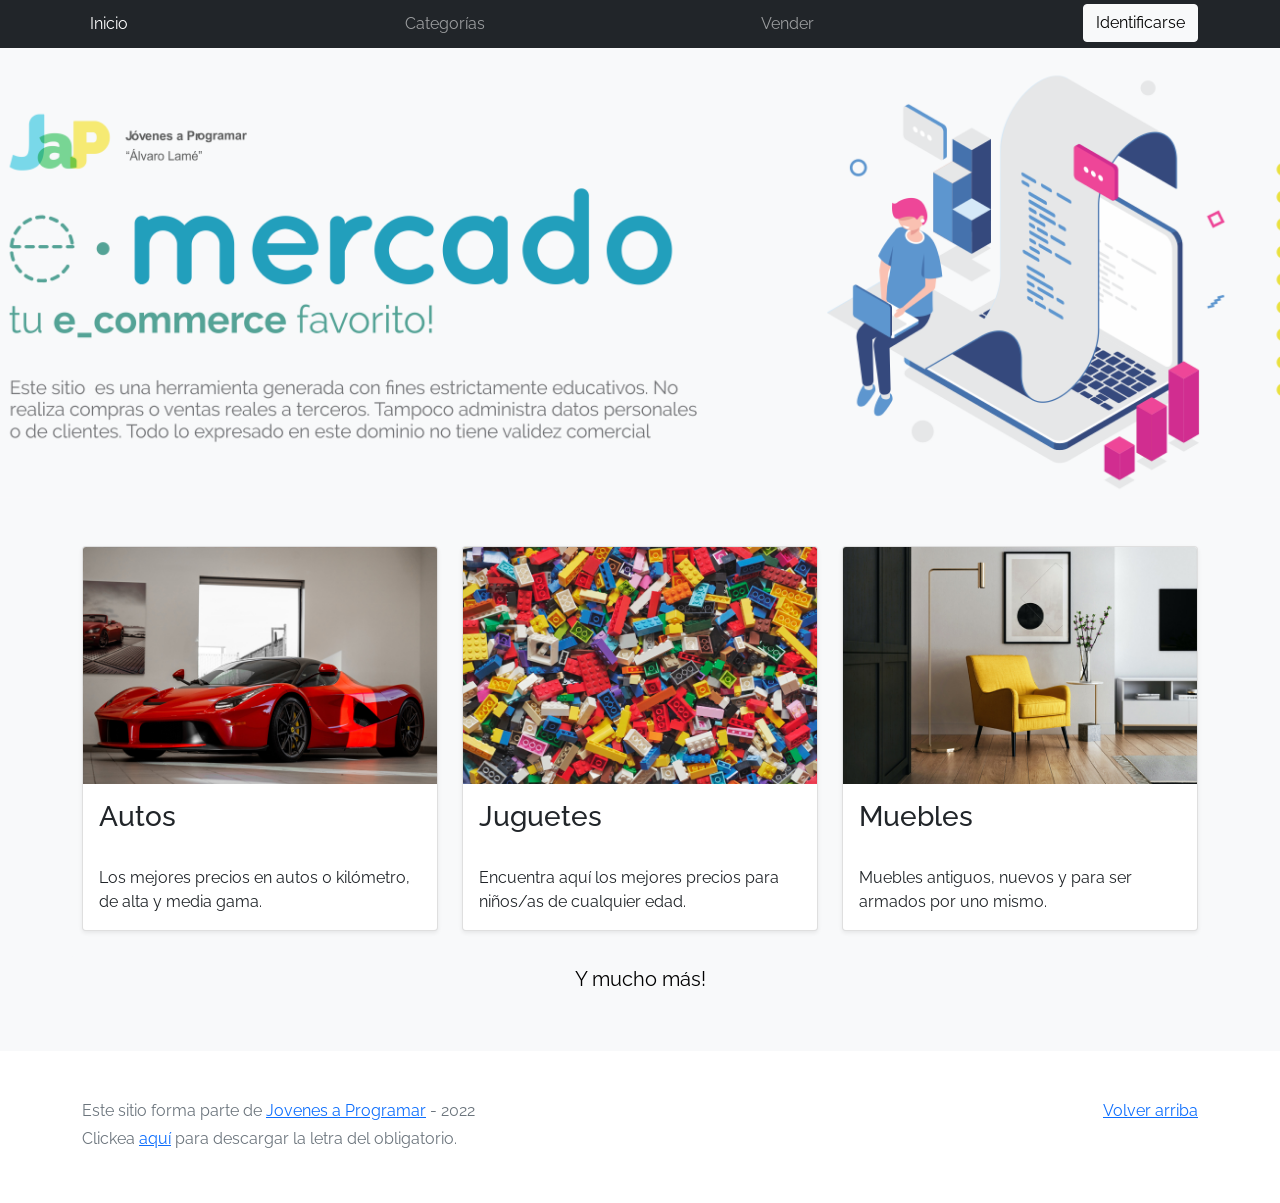
==== index.html @ 50b45c33 "initial commit" ====
<!DOCTYPE html>
<html lang="es">

<head>
  <meta http-equiv="Content-Type" content="text/html; charset=UTF-8">
  <meta name="viewport" content="width=device-width, initial-scale=1, shrink-to-fit=no">
  <title>eMercado - Todo lo que busques está aquí</title>

  <link href="https://fonts.googleapis.com/css?family=Raleway:300,300i,400,400i,700,700i,900,900i" rel="stylesheet">
  <link href="css/bootstrap.min.css" rel="stylesheet">
  <link href="css/styles.css" rel="stylesheet">
</head>

<body>
  <nav class="navbar navbar-expand-lg navbar-dark bg-dark p-1">
    <div class="container">
      <button class="navbar-toggler" type="button" data-bs-toggle="collapse" data-bs-target="#navbarNav"
        aria-controls="navbarNav" aria-expanded="false" aria-label="Toggle navigation">
        <span class="navbar-toggler-icon"></span>
      </button>
      <div class="collapse navbar-collapse" id="navbarNav">
        <ul class="navbar-nav w-100 justify-content-between">
          <li class="nav-item">
            <a class="nav-link active" href="index.html">Inicio</a>
          </li>
          <li class="nav-item">
            <a class="nav-link" href="categories.html">Categorías</a>
          </li>
          <li class="nav-item">
            <a class="nav-link" href="sell.html">Vender</a>
          </li>
          <li class="nav-item">
            <div id="sign-in">
              <div class="dropdown">
                <button class="btn btn-secondary dropdown-toggle" type="button" id="userEmail" data-bs-toggle="dropdown"
                  aria-haspopup="true" aria-expanded="false" style="display: none;">
                </button>
                <div class="dropdown-menu" aria-labelledby="userEmail">
                  <a class="dropdown-item" href="cart.html">Mi carrito</a>
                  <a class="dropdown-item" href="my-profile.html">Mi perfil</a>
                  <button class="dropdown-item" id="close">Cerrar sesión</button>
                </div>
              </div>
            </div>
          </li>
        </ul>
      </div>
    </div>
  </nav>
  <main>
    <div class="jumbotron text-center"></div>
    <div class="album py-5 bg-light">
      <div class="container">
        <div class="row">
          <div class="col-md-4">
            <div class="card mb-4 shadow-sm custom-card cursor-active" id="autos">
              <img class="bd-placeholder-img card-img-top" src="img/cars_index.jpg"
                alt="Imgagen representativa de la categoría 'Autos'">
              <h3 class="m-3">Autos</h3>
              <div class="card-body">
                <p class="card-text">Los mejores precios en autos 0 kilómetro, de alta y media gama.</p>
              </div>
            </div>
          </div>
          <div class="col-md-4">
            <div class="card mb-4 shadow-sm custom-card cursor-active" id="juguetes">
              <img class="bd-placeholder-img card-img-top" src="img/toys_index.jpg"
                alt="Imgagen representativa de la categoría 'Juguetes'">
              <h3 class="m-3">Juguetes</h3>
              <div class="card-body">
                <p class="card-text">Encuentra aquí los mejores precios para niños/as de cualquier edad.</p>
              </div>
            </div>
          </div>
          <div class="col-md-4">
            <div class="card mb-4 shadow-sm custom-card cursor-active" id="muebles">
              <img class="bd-placeholder-img card-img-top" src="img/furniture_index.jpg"
                alt="Imgagen representativa de la categoría 'Muebles'">
              <h3 class="m-3">Muebles</h3>
              <div class="card-body">
                <p class="card-text">Muebles antiguos, nuevos y para ser armados por uno mismo.</p>
              </div>
            </div>
          </div>
        </div>
        <div class="row">
          <a class="btn btn-light btn-lg btn-block" href="categories.html">Y mucho más!</a>
        </div>
      </div>
    </div>
  </main>
  <footer class="text-muted">
    <div class="container">
      <p class="float-end">
        <a href="#" onclick='return false'>Volver arriba</a>
      </p>
      <p>Este sitio forma parte de <a href="https://jovenesaprogramar.edu.uy/" target="_blank">Jovenes a Programar</a> -
        2022</p>
      <p>Clickea <a target="_blank" href="Letra.pdf">aquí</a> para descargar la letra del obligatorio.</p>
    </div>
  </footer>
  <script src="js/bootstrap.bundle.min.js"></script>
  <script src="js/index.js"></script>
  <script src="js/init.js"></script>
</body>

</html>
---- css/styles.css ----
.jumbotron,
.card-body,
.container,
.site-header {
  font-family: 'Raleway', serif !important;
}

.jumbotron .display-4 {
  font-weight: bold;
}

nav a {
  text-decoration: none;
}

.bd-placeholder-img {
  font-size: 1.125rem;
  text-anchor: middle;
  -webkit-user-select: none;
  -moz-user-select: none;
  -ms-user-select: none;
  user-select: none;
}

@media (min-width: 768px) {
  .bd-placeholder-img-lg {
    font-size: 3.5rem;
  }
}

.jumbotron {
  height: 50vh;
  padding: 5em inherit;
  margin-bottom: 0;
  background-color: #53C0FB;
  background: url('../img/cover_back.png');
  background-size: cover;
  background-position: center;
  background-repeat: no-repeat;
  color: black;
  font-weight: bold;
}

@media (min-width: 768px) {
  .jumbotron {
    padding-top: 6rem;
    padding-bottom: 6rem;
  }
}

.jumbotron p:last-child {
  margin-bottom: 0;
}

.jumbotron-heading {
  font-weight: 300;
}

.jumbotron .container {
  max-width: 40rem;
  background-color: rgba(255, 255, 255, 0.5);
  border-radius: 10px;
  text-shadow: 1px 1px 2px grey;
}

.jumbotron .lead {
  font-size: 38px;
}

footer {
  padding-top: 3rem;
  padding-bottom: 3rem;
}

footer p {
  margin-bottom: .25rem;
}

.site-header a {
  color: white;
  transition: ease-in-out color .15s;
}

.site-header .dropdown-menu a {
  color: black;
}

.dropzone {
  border: 2px dashed #0087F7;
  border-radius: 5px;
  background: white;
}

.img-fit {
  max-height: 100%;
}

.alert {
  position: fixed;
  top: 80px;
  width: 50%;
  left: 50%;
  transform: translate(-50%, 0);
}


.lds-ring {
  display: inline-block;
  position: relative;
  width: 64px;
  height: 64px;
  top: 50%;
  left: 50%;
}

.cursor-active {
  cursor: pointer;
}

.left {
  float: left;
  padding: 4px;
  background-color: rgba(255, 255, 255, 0.5);
}

.lds-ring div {
  box-sizing: border-box;
  display: block;
  position: absolute;
  width: 51px;
  height: 51px;
  margin: 6px;
  border: 6px solid #fff;
  border-radius: 50%;
  animation: lds-ring 1.2s cubic-bezier(0.5, 0, 0.5, 1) infinite;
  border-color: #fff transparent transparent transparent;
}

.lds-ring div:nth-child(1) {
  animation-delay: -0.45s;
}

.lds-ring div:nth-child(2) {
  animation-delay: -0.3s;
}

.lds-ring div:nth-child(3) {
  animation-delay: -0.15s;
}

@keyframes lds-ring {
  0% {
    transform: rotate(0deg);
  }

  100% {
    transform: rotate(360deg);
  }
}

.signin {
  width: 100%;
  max-width: 330px;
  padding: 15px;
  margin: auto;
}

#spinner-wrapper {
  position: fixed;
  background-color: rgba(0, 0, 0, 0.5);
  width: 100%;
  height: 100%;
  top: 0;
  left: 0;
  z-index: 1021;
  display: none;
}

main {
  min-height: calc(100vh - 210px);
}

a.custom-card,
a.custom-card:hover {
  color: inherit;
  text-decoration: inherit;
}

.checked {
  color: orange;
}
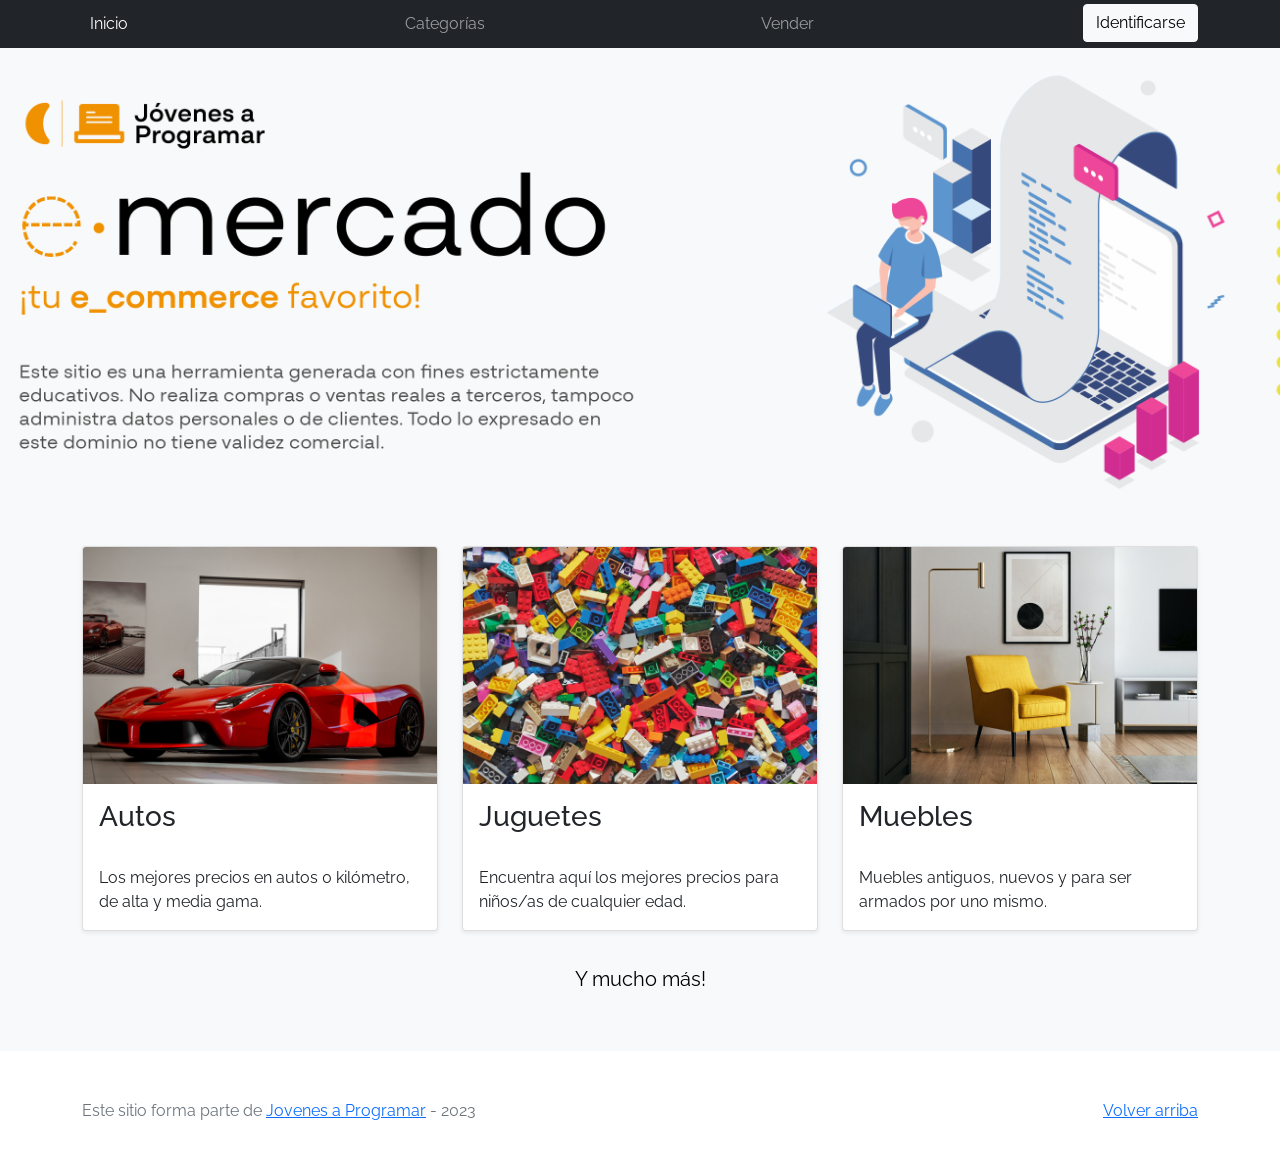
==== commit ddb6f9dc: "Update index.html Elimino la pauta del año 2022 y actualizo el año Valentina Baldoni" ====
--- a/index.html
+++ b/index.html
@@ -95,8 +95,7 @@
         <a href="#" onclick='return false'>Volver arriba</a>
       </p>
       <p>Este sitio forma parte de <a href="https://jovenesaprogramar.edu.uy/" target="_blank">Jovenes a Programar</a> -
-        2022</p>
-      <p>Clickea <a target="_blank" href="Letra.pdf">aquí</a> para descargar la letra del obligatorio.</p>
+        2023</p>
     </div>
   </footer>
   <script src="js/bootstrap.bundle.min.js"></script>
@@ -104,4 +103,4 @@
   <script src="js/init.js"></script>
 </body>
 
-</html>+</html>
